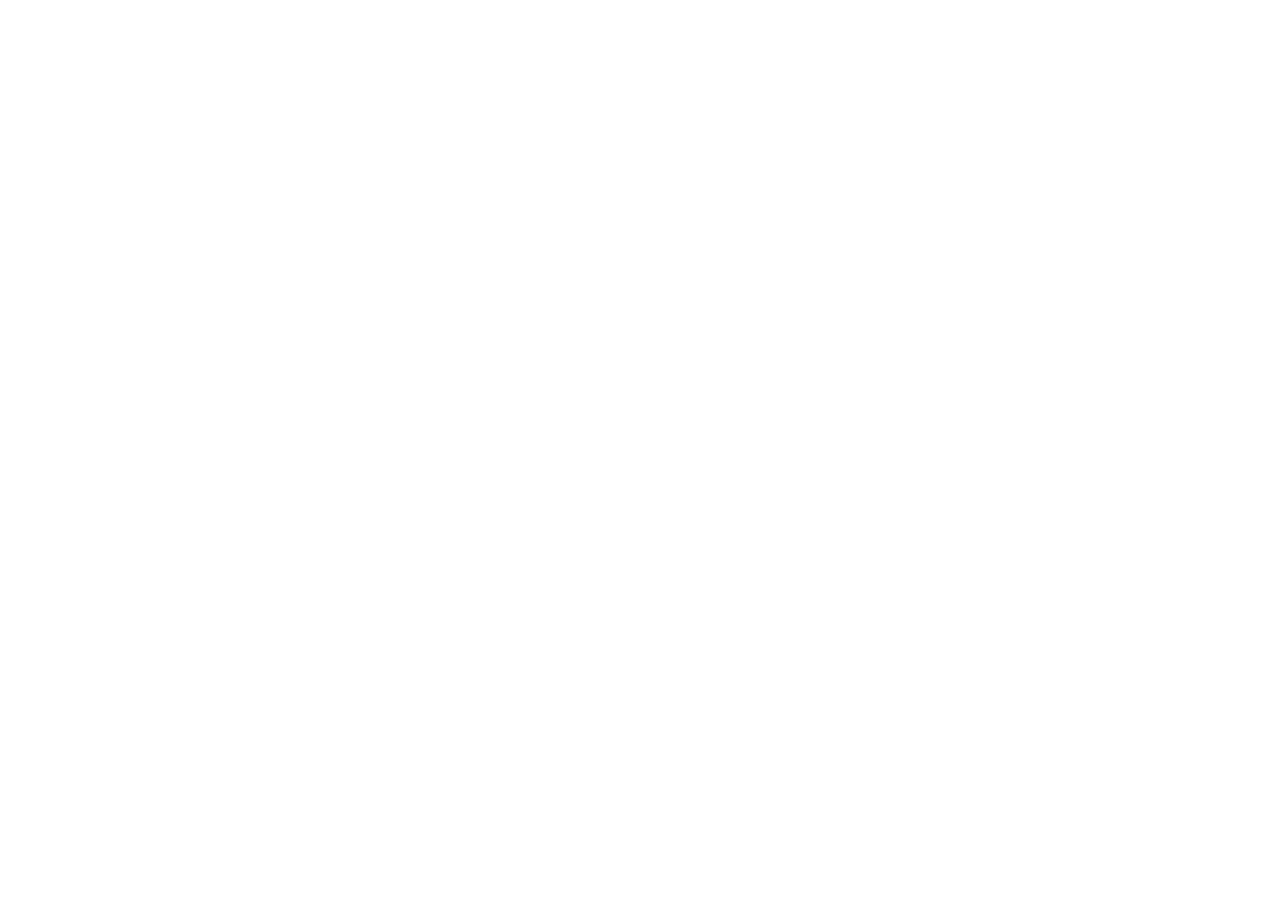
==== Szymon_Kotyrba_181097/lab1/index.html @ 10628818 "rozpoczecie szkieletu strony" ====
<!DOCTYPE html>
<html lang="pl">
<head>
    <meta charset="UTF-8">
    <meta name="viewport" content="width=device-width, initial-scale=1.0">
    <title>Main Page</title>
</head>
<body>
    
</body>
</html>
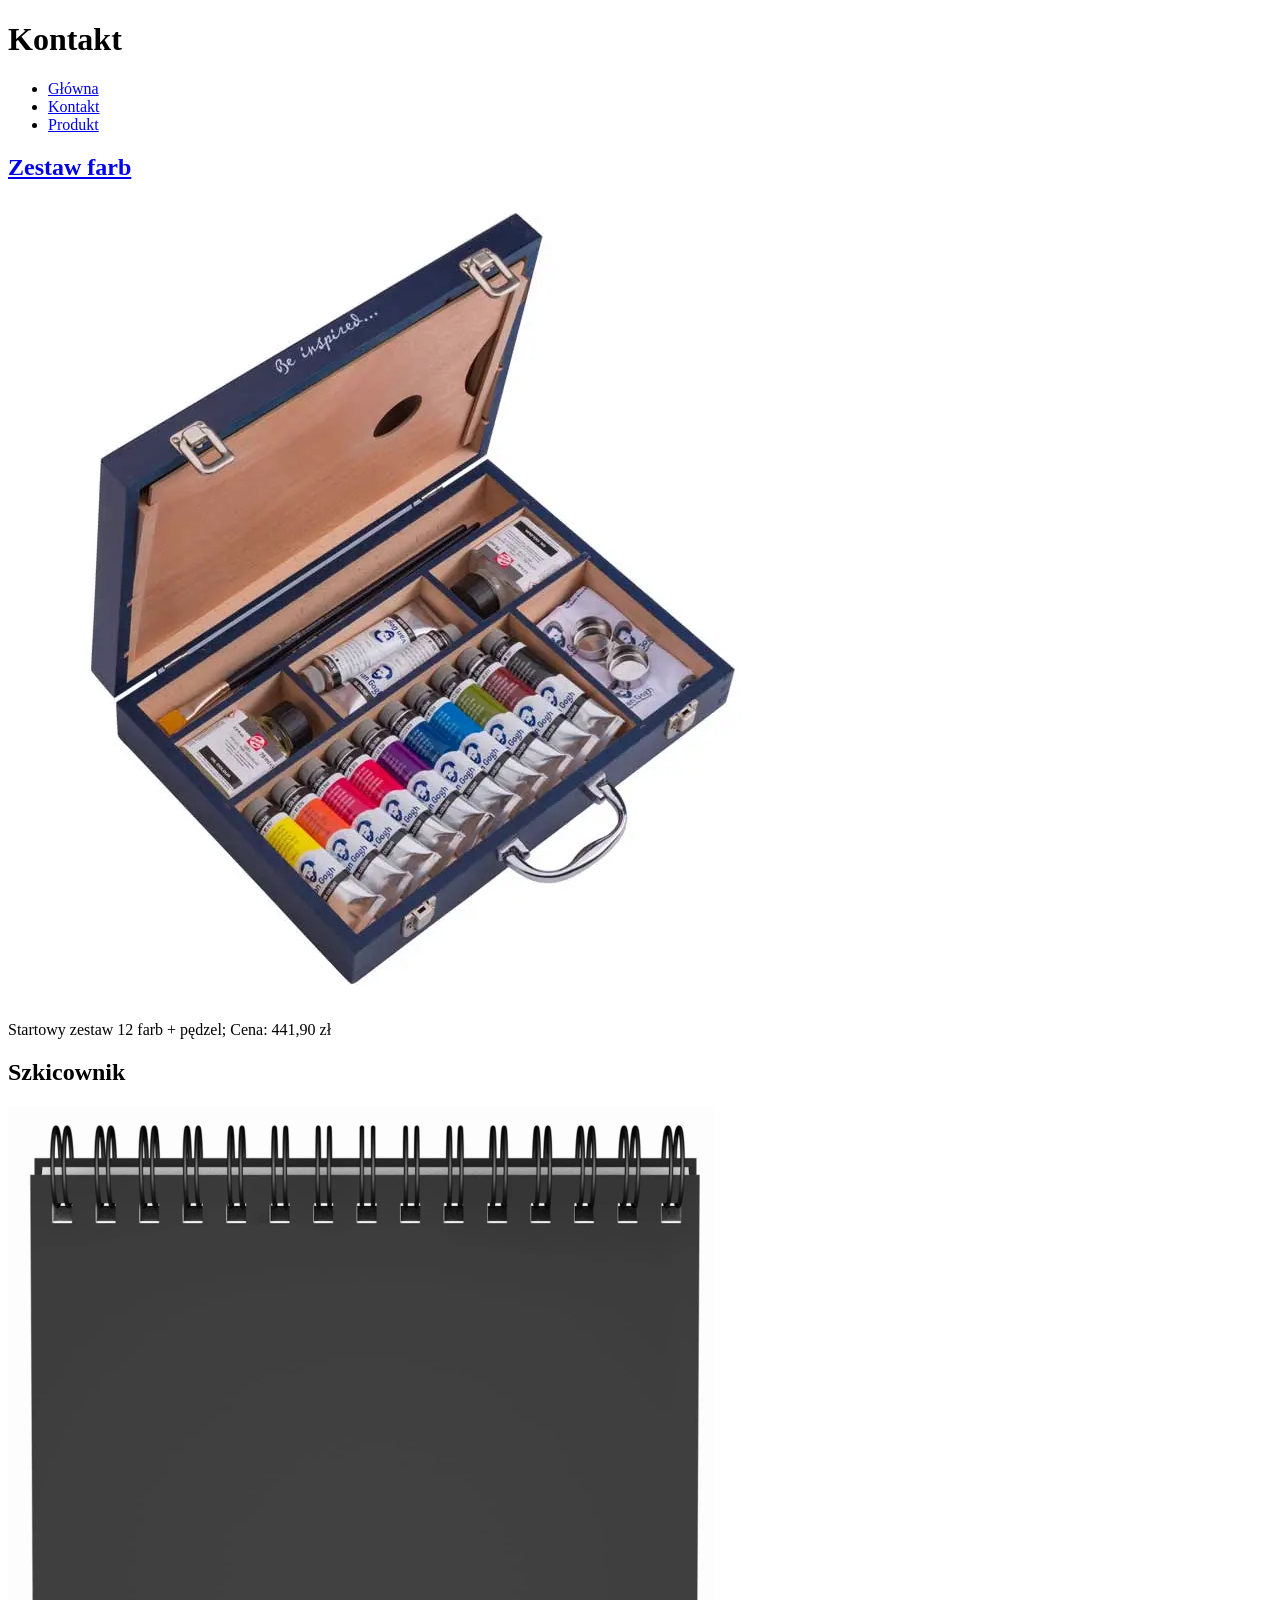
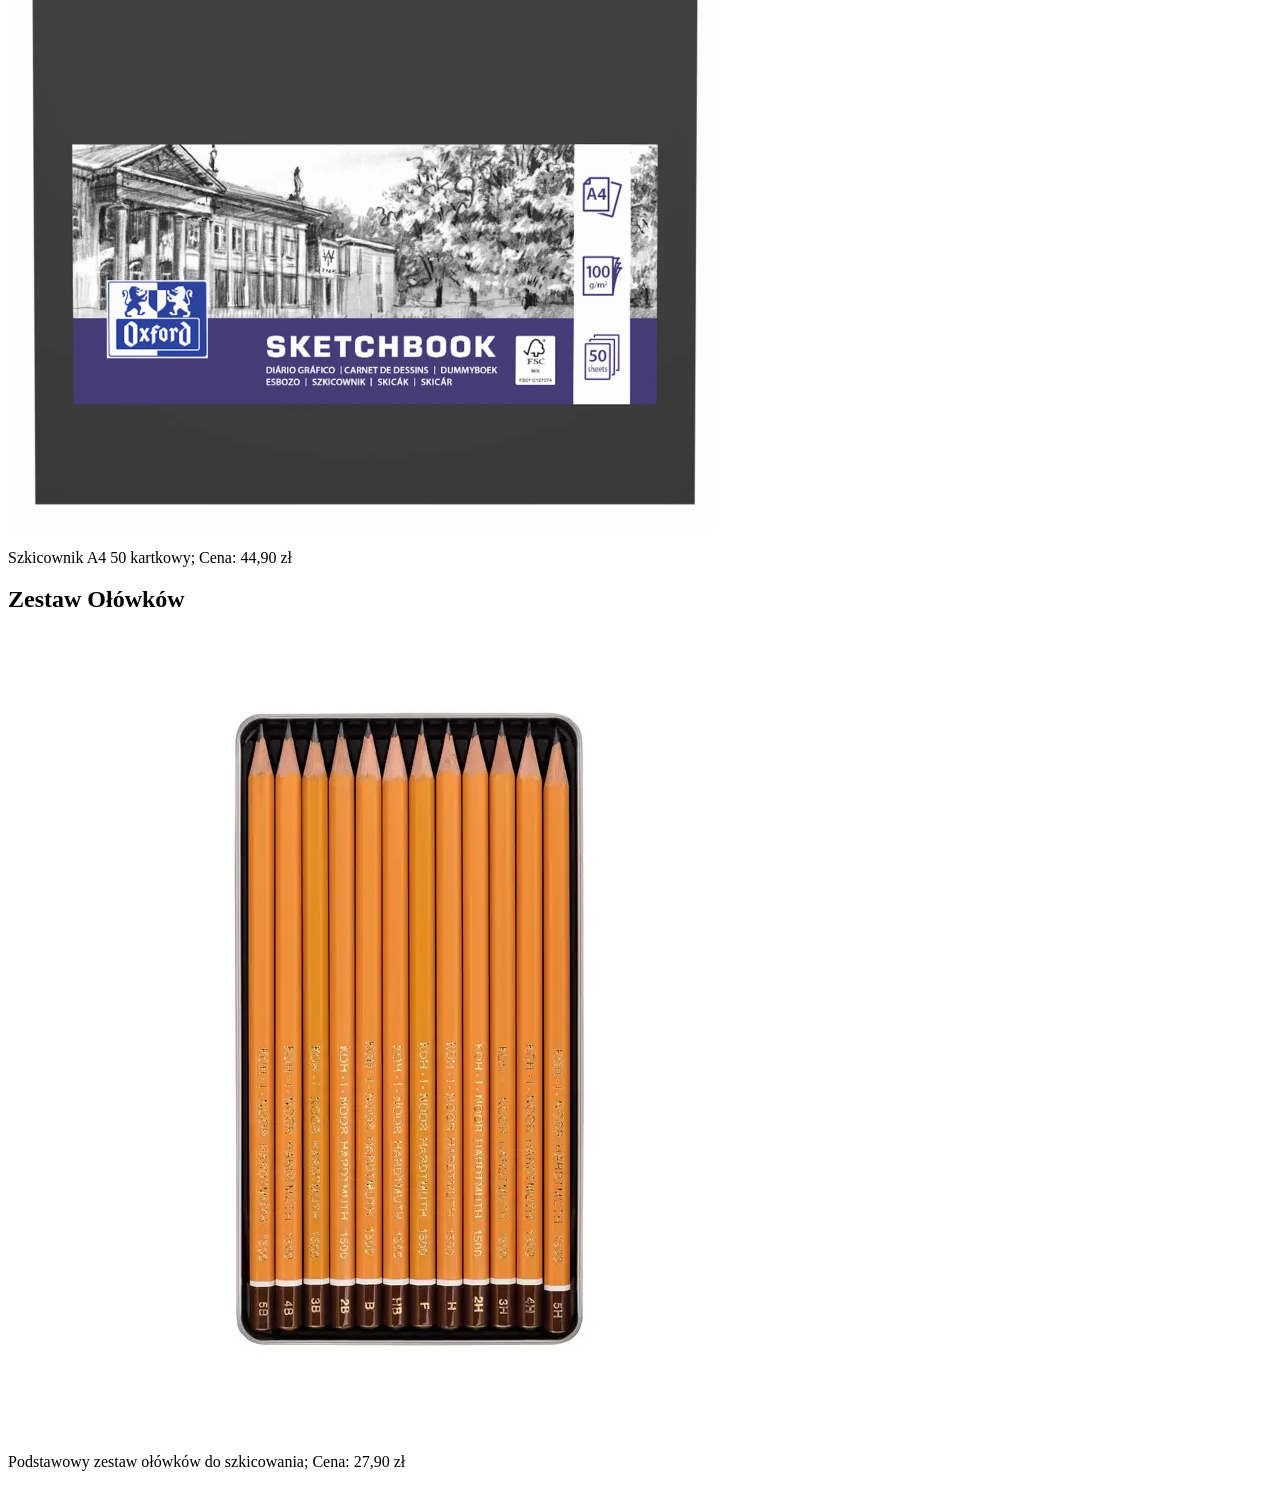
==== commit 2ebd971f: "szkielet strony" ====
--- a/Szymon_Kotyrba_181097/lab1/index.html
+++ b/Szymon_Kotyrba_181097/lab1/index.html
@@ -1,11 +1,45 @@
 <!DOCTYPE html>
 <html lang="pl">
 <head>
-    <meta charset="UTF-8">
-    <meta name="viewport" content="width=device-width, initial-scale=1.0">
-    <title>Main Page</title>
+    <meta charset="UTF-8" name="viewport" width="device-width" initial-scale="1">
+    <link href="css/style.css" rel="stylesheet">
 </head>
 <body>
-    
+<header>
+    <h1>Kontakt</h1>
+    <nav>
+        <ul>
+            <li><a href="index.html" aria-current="page">Główna</a></li>
+            <li><a href="kontakt.html">Kontakt</a></li>
+            <li><a href="produkt.html">Produkt</a></li>
+        </ul>
+    </nav>
+</header>
+<main>
+    <section>
+        <article>
+            <a href="produkt.html"><h2>Zestaw farb</h2></a>
+            <img src="img/farby_olejne.webp" width="800" height="800" alt="Zestaw 12 farb olejnych w drewnianym pudełku">
+            <p>Startowy zestaw 12 farb + pędzel; Cena: 441,90 zł</p>
+        </article>
+    </section>
+
+    <section>
+        <article>
+            <h2>Szkicownik</h2>
+            <img src="img/szkicownik.webp" width="706" height="1023" alt="Zestaw 12 farb olejnych w drewnianym pudełku">
+            <p>Szkicownik A4 50 kartkowy; Cena: 44,90 zł</p>
+        </article>
+    </section>
+
+    <section>
+        <article>
+            <h2>Zestaw Ołówków</h2>
+            <img src="img/zestaw_olowkow.webp" width="800" height="800" alt="Zestaw 12 farb olejnych w drewnianym pudełku">
+            <p>Podstawowy zestaw ołówków do szkicowania; Cena: 27,90 zł</p>
+        </article>
+    </section>
+</main>
+<footer></footer>
 </body>
 </html>
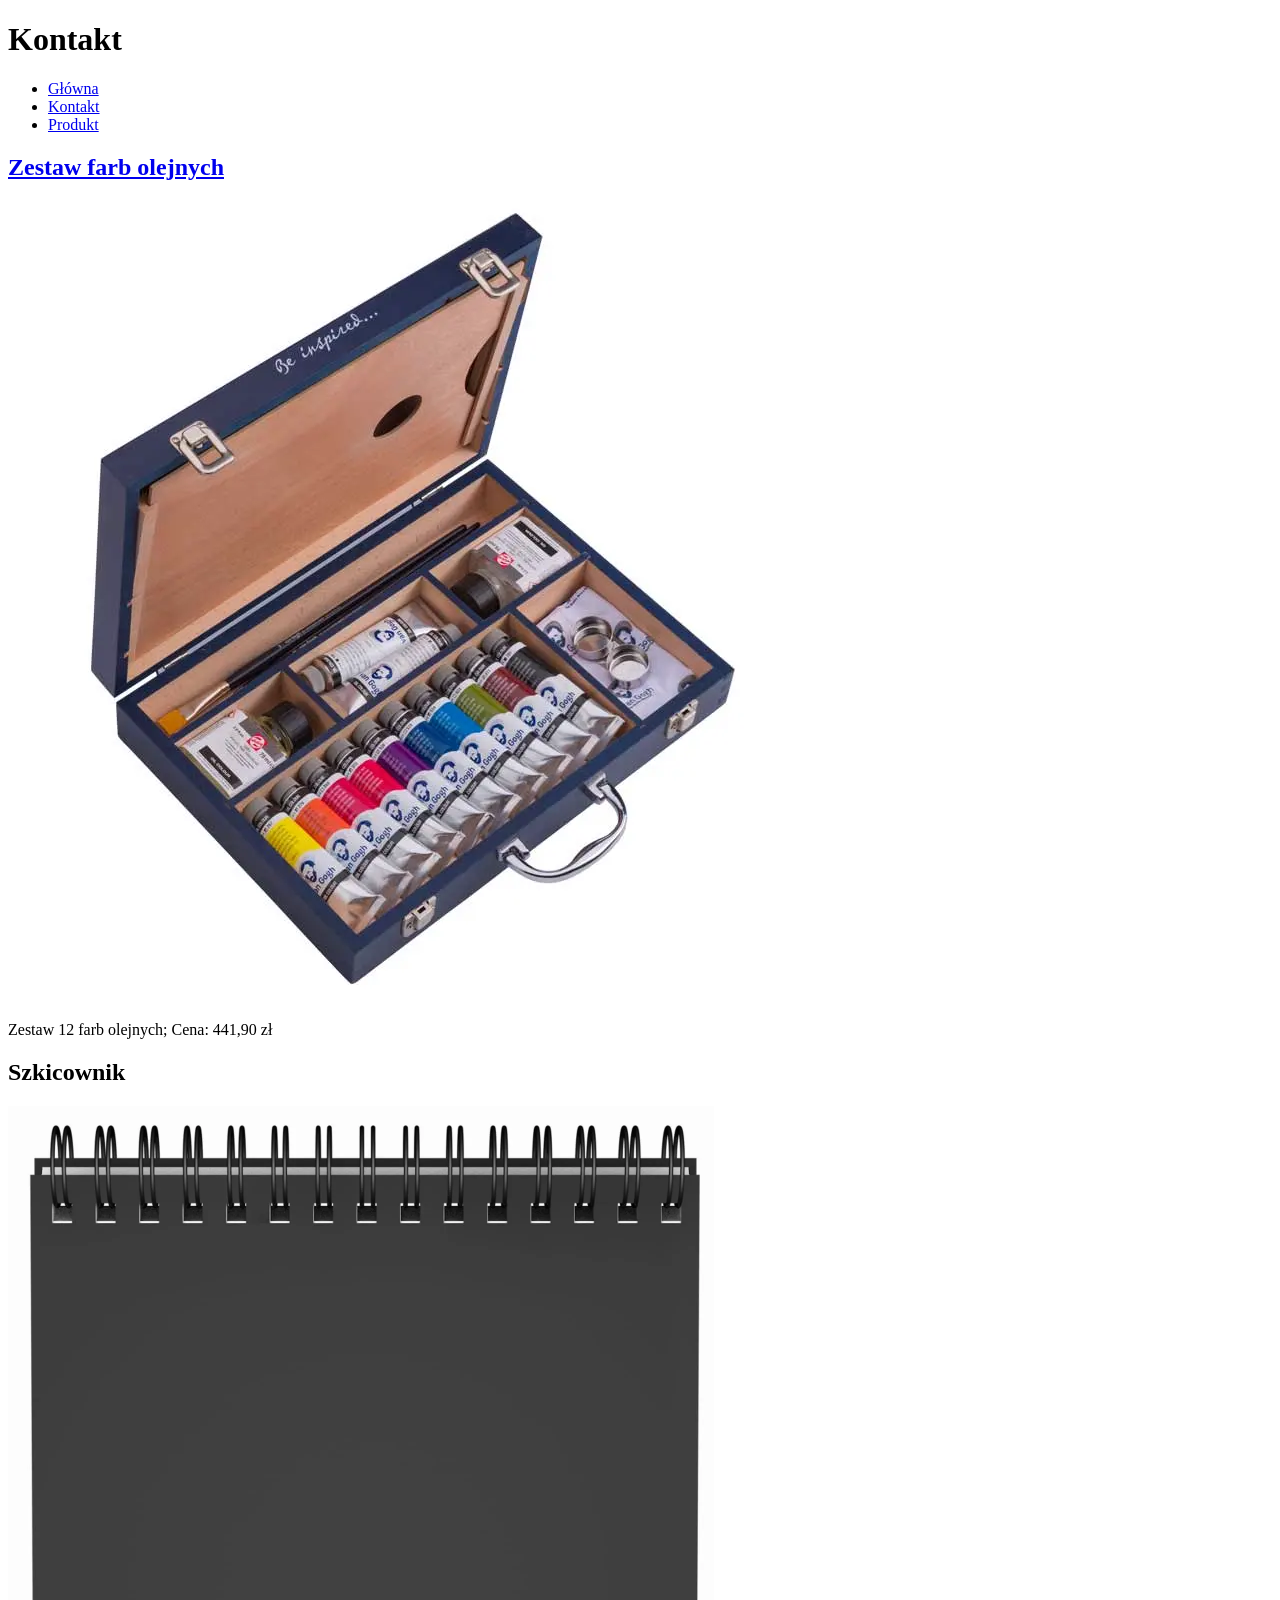
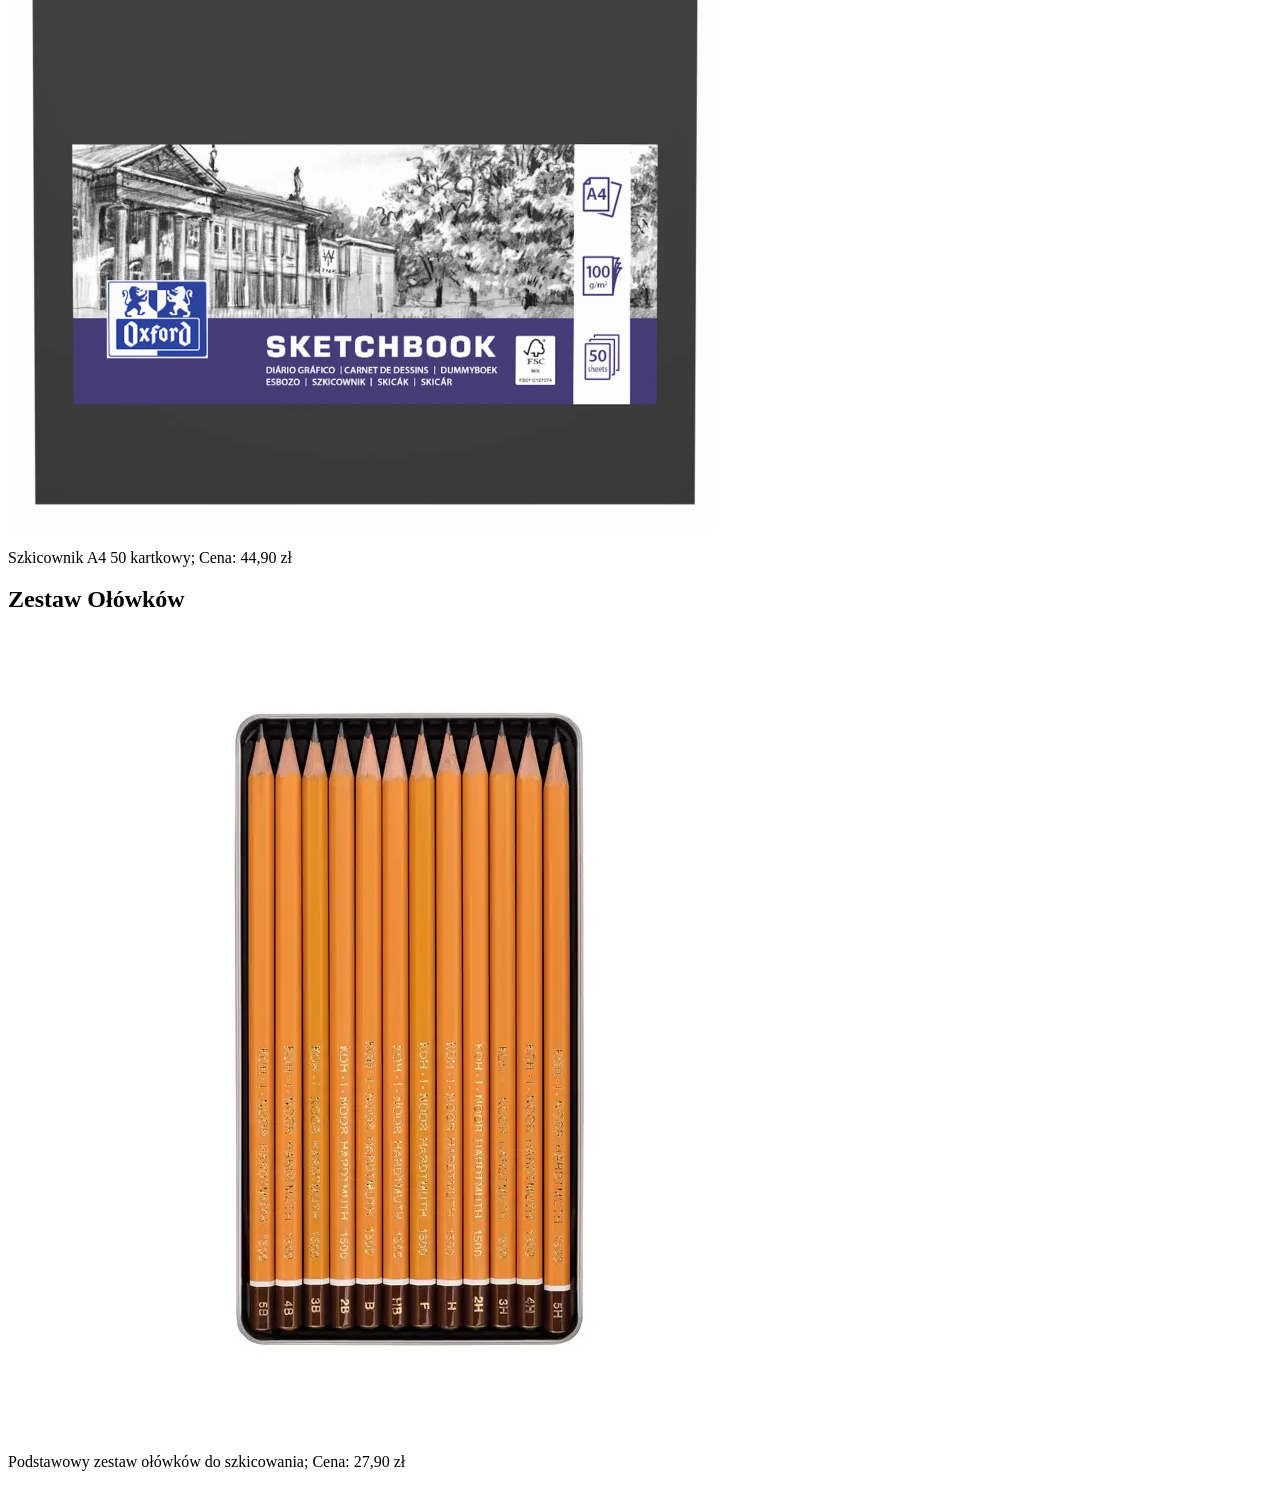
==== commit 97ad6f51: "rozdzial 4 lab1" ====
--- a/Szymon_Kotyrba_181097/lab1/index.html
+++ b/Szymon_Kotyrba_181097/lab1/index.html
@@ -3,6 +3,7 @@
 <head>
     <meta charset="UTF-8" name="viewport" width="device-width" initial-scale="1">
     <link href="css/style.css" rel="stylesheet">
+    <title>Sklep z artykułami artystycznymi - Strona główna</title>
 </head>
 <body>
 <header>
@@ -18,9 +19,9 @@
 <main>
     <section>
         <article>
-            <a href="produkt.html"><h2>Zestaw farb</h2></a>
+            <a href="produkt.html"><h2>Zestaw farb olejnych</h2></a>
             <img src="img/farby_olejne.webp" width="800" height="800" alt="Zestaw 12 farb olejnych w drewnianym pudełku">
-            <p>Startowy zestaw 12 farb + pędzel; Cena: 441,90 zł</p>
+            <p>Zestaw 12 farb olejnych; Cena: 441,90 zł</p>
         </article>
     </section>
 
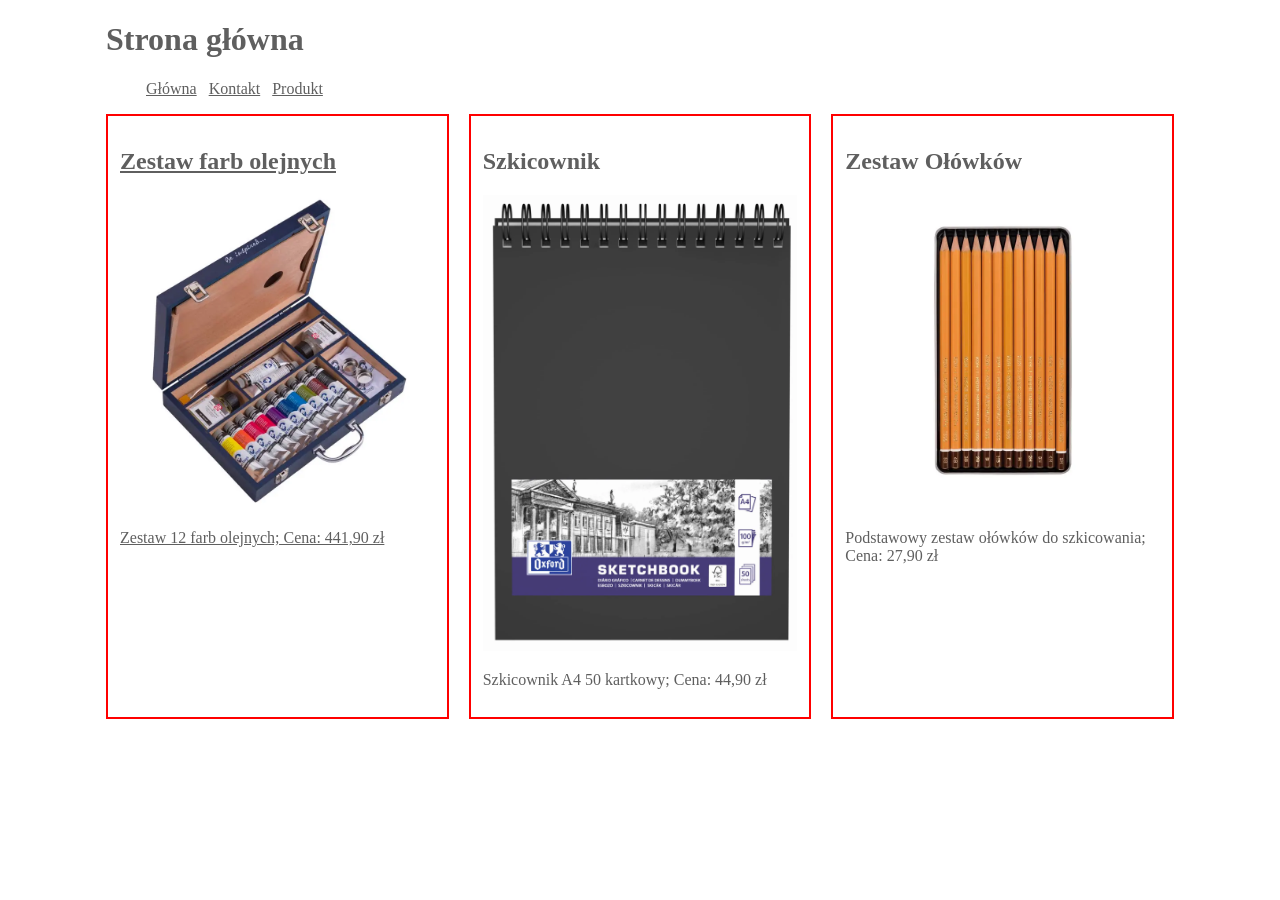
==== commit f1cc815f: "przed testami" ====
--- a/Szymon_Kotyrba_181097/lab1/index.html
+++ b/Szymon_Kotyrba_181097/lab1/index.html
@@ -1,13 +1,14 @@
 <!DOCTYPE html>
 <html lang="pl">
 <head>
-    <meta charset="UTF-8" name="viewport" width="device-width" initial-scale="1">
+    <meta charset="UTF-8">
+    <meta name="viewport" content="width=device-width, initial-scale=1.0">
     <link href="css/style.css" rel="stylesheet">
     <title>Sklep z artykułami artystycznymi - Strona główna</title>
 </head>
 <body>
 <header>
-    <h1>Kontakt</h1>
+    <h1>Strona główna</h1>
     <nav>
         <ul>
             <li><a href="index.html" aria-current="page">Główna</a></li>
@@ -17,26 +18,25 @@
     </nav>
 </header>
 <main>
-    <section>
-        <article>
-            <a href="produkt.html"><h2>Zestaw farb olejnych</h2></a>
-            <img src="img/farby_olejne.webp" width="800" height="800" alt="Zestaw 12 farb olejnych w drewnianym pudełku">
+    <section class="catalog-grid">
+        
+        <article class="catalog-product">
+        <a href="produkt.html">
+            <h2>Zestaw farb olejnych</h2>
+            <img src="img/farby_olejne.webp" width="400" height="400" alt="Zestaw 12 farb olejnych w drewnianym pudełku">
             <p>Zestaw 12 farb olejnych; Cena: 441,90 zł</p>
+        </a>
         </article>
-    </section>
 
-    <section>
-        <article>
+        <article class="catalog-product">
             <h2>Szkicownik</h2>
-            <img src="img/szkicownik.webp" width="706" height="1023" alt="Zestaw 12 farb olejnych w drewnianym pudełku">
+            <img src="img/szkicownik.webp" width="353" height="512" alt="Szkicownik artystyczny A4 w twardej oprawie">
             <p>Szkicownik A4 50 kartkowy; Cena: 44,90 zł</p>
         </article>
-    </section>
 
-    <section>
-        <article>
+        <article class="catalog-product">
             <h2>Zestaw Ołówków</h2>
-            <img src="img/zestaw_olowkow.webp" width="800" height="800" alt="Zestaw 12 farb olejnych w drewnianym pudełku">
+            <img src="img/zestaw_olowkow.webp" width="400" height="400" alt="Zestaw ołówków do szkicowania o różnej twardości">
             <p>Podstawowy zestaw ołówków do szkicowania; Cena: 27,90 zł</p>
         </article>
     </section>
--- a/Szymon_Kotyrba_181097/lab1/css/style.css
+++ b/Szymon_Kotyrba_181097/lab1/css/style.css
@@ -0,0 +1,68 @@
+:root {
+    --primary-colour: #ff0000;
+    --secondary-colour: #5f5f5f;
+}
+
+* {
+    box-sizing: border-box;
+}
+
+body {
+    max-width: 1100px;
+    margin: 0 auto;
+    padding: 0 16px;
+    color: var(--secondary-colour);
+}
+
+img {
+    max-width: 100%;
+    height: auto;
+}
+
+.catalog-grid {
+    display: grid;
+    gap: 20px;
+    grid-template-columns: 1fr;
+}
+
+.catalog-product {
+    border: 2px solid var(--primary-colour);
+    padding: 12px;
+}
+
+input,
+select,
+textarea {
+    width: 100%;
+    max-width: 100%;
+}
+
+a {
+    color: var(--secondary-colour);
+}
+
+nav ul{
+    display: flex;
+    flex-wrap: wrap;
+    gap: 12px;
+    list-style: none;
+}
+
+a:hover,
+button:hover {
+    opacity: 0.7;
+}
+
+a:focus-visible,
+button:focus-visible,
+input:focus-visible,
+select:focus-visible,
+textarea:focus-visible {
+    outline: 3px solid var(--primary-colour);
+}
+
+@media (min-width: 768px) {
+    .catalog-grid {
+        grid-template-columns: 1fr 1fr 1fr;
+    }
+}
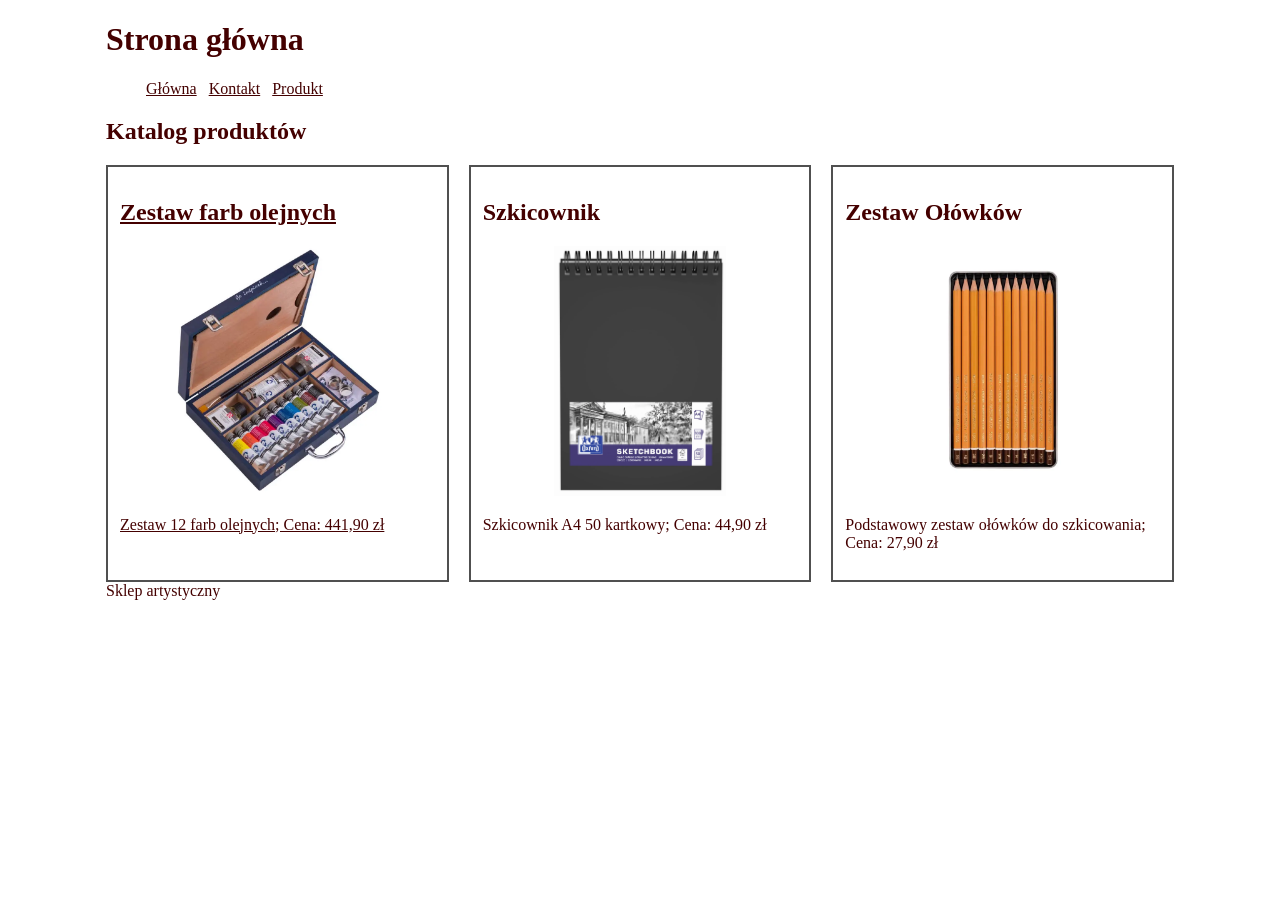
==== commit 625eed99: "Po testach" ====
--- a/Szymon_Kotyrba_181097/lab1/index.html
+++ b/Szymon_Kotyrba_181097/lab1/index.html
@@ -18,29 +18,31 @@
     </nav>
 </header>
 <main>
-    <section class="catalog-grid">
-        
-        <article class="catalog-product">
-        <a href="produkt.html">
-            <h2>Zestaw farb olejnych</h2>
-            <img src="img/farby_olejne.webp" width="400" height="400" alt="Zestaw 12 farb olejnych w drewnianym pudełku">
-            <p>Zestaw 12 farb olejnych; Cena: 441,90 zł</p>
-        </a>
-        </article>
+    <section>
+        <h2>Katalog produktów</h2>
+        <div class="catalog-grid">
+            <article class="catalog-product">
+            <a href="produkt.html">
+                <h2>Zestaw farb olejnych</h2>
+                <img src="img/farby_olejne.webp" width="400" height="400" alt="Zestaw 12 farb olejnych w drewnianym pudełku">
+                <p>Zestaw 12 farb olejnych; Cena: 441,90 zł</p>
+            </a>
+            </article>
 
-        <article class="catalog-product">
-            <h2>Szkicownik</h2>
-            <img src="img/szkicownik.webp" width="353" height="512" alt="Szkicownik artystyczny A4 w twardej oprawie">
-            <p>Szkicownik A4 50 kartkowy; Cena: 44,90 zł</p>
-        </article>
+            <article class="catalog-product">
+                <h2>Szkicownik</h2>
+                <img src="img/szkicownik.webp" width="353" height="512" alt="Szkicownik artystyczny A4 w twardej oprawie">
+                <p>Szkicownik A4 50 kartkowy; Cena: 44,90 zł</p>
+            </article>
 
-        <article class="catalog-product">
-            <h2>Zestaw Ołówków</h2>
-            <img src="img/zestaw_olowkow.webp" width="400" height="400" alt="Zestaw ołówków do szkicowania o różnej twardości">
-            <p>Podstawowy zestaw ołówków do szkicowania; Cena: 27,90 zł</p>
-        </article>
+            <article class="catalog-product">
+                <h2>Zestaw Ołówków</h2>
+                <img src="img/zestaw_olowkow.webp" width="400" height="400" alt="Zestaw ołówków do szkicowania o różnej twardości">
+                <p>Podstawowy zestaw ołówków do szkicowania; Cena: 27,90 zł</p>
+            </article>
+        </div>
     </section>
 </main>
-<footer></footer>
+<footer>Sklep artystyczny</footer>
 </body>
 </html>
--- a/Szymon_Kotyrba_181097/lab1/css/style.css
+++ b/Szymon_Kotyrba_181097/lab1/css/style.css
@@ -1,6 +1,6 @@
 :root {
-    --primary-colour: #ff0000;
-    --secondary-colour: #5f5f5f;
+    --primary-colour: #505050;
+    --secondary-colour: #440000;
 }
 
 * {
@@ -28,6 +28,12 @@
 .catalog-product {
     border: 2px solid var(--primary-colour);
     padding: 12px;
+}
+
+.catalog-product img {
+    width: 100%;
+    height: 250px;
+    object-fit: scale-down;
 }
 
 input,
